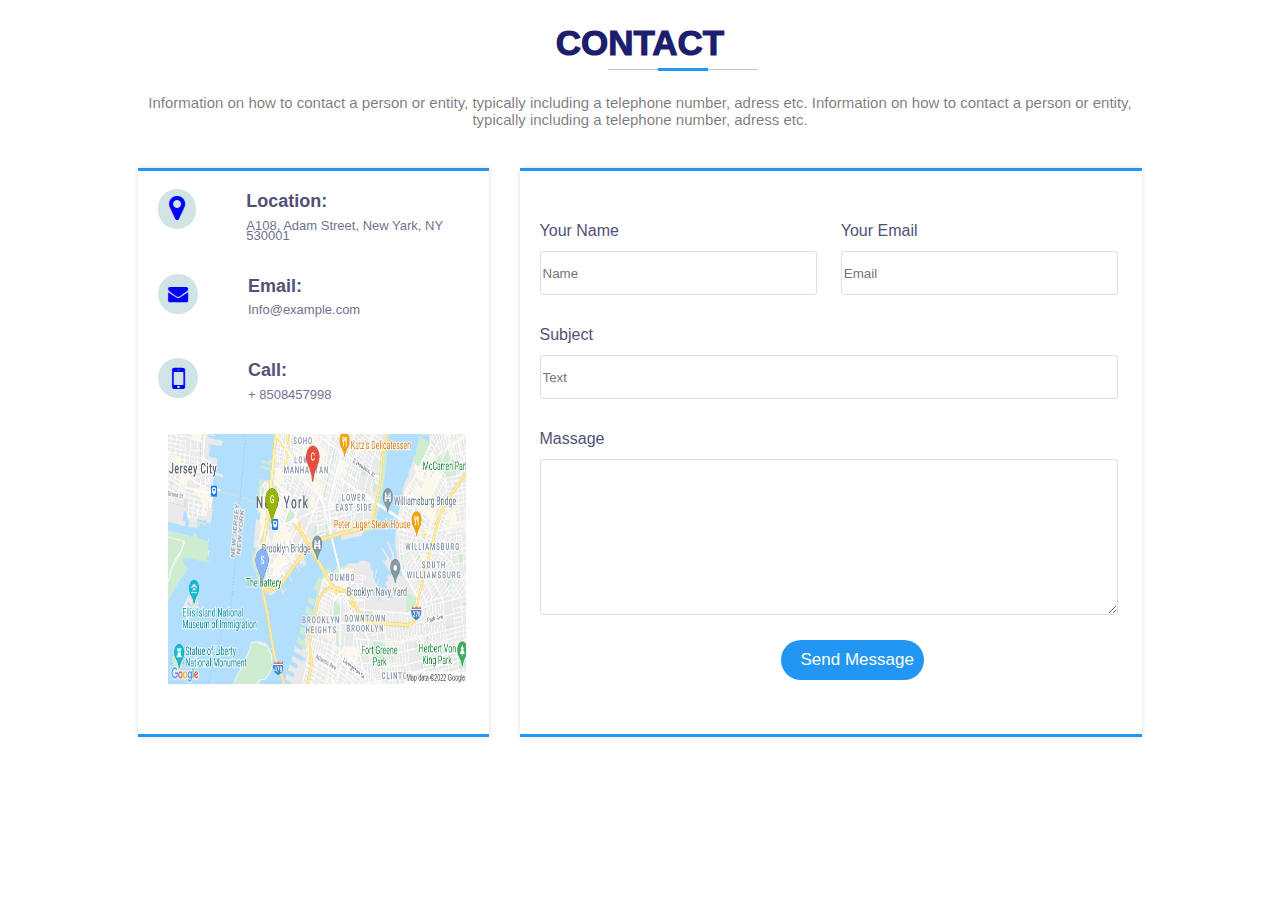
==== day-3-task/index.html @ e0f3dbfb "daily-task" ====
<!DOCTYPE html>
<head>
<link rel="stylesheet" href="css/main.css">
<link rel="stylesheet" href="https://cdnjs.cloudflare.com/ajax/libs/font-awesome/4.7.0/css/font-awesome.min.css">
</head>
<body>
<section class="contact">

	<div class="container">
	
		<div class="cont-head">
			<div>
				<h1>CONTACT<h1>
				<div class="hrline1"></div>
				<div class="hrline2"></div>
			</div>
			<p>
				Information on how to contact a person or entity, typically including a telephone number, adress etc.
				Information on how to contact a person or entity, typically including a telephone number, adress etc.
			</p>	
		</div>
		
		
		
		<div class="cont-body">
			
			<div class="con-left">
			
				<div class="con-content1">
				
					<div class="con-icon"><i class="fa fa-map-marker"></i></div>
					
					<div class="con-text">
						<h2>Location: </h2>
						<p>A108, Adam Street, New Yark, NY 530001</p>
					</div>
				</div>
				
				<div class="con-content2">
				
					<div class="con-icon"><i class="fa fa-envelope"></i></div>
					
					<div class="con-text">
						<h2>Email: </h2>
						<p>Info@example.com</p>
					</div>
				</div>
				
				<div class="con-content3">
				
					<div class="con-icon"><i class="fa fa-mobile"></i></div>
					
					<div class="con-text">
						<h2>Call: </h2>
						<p>+ 8508457998</p>
					</div>
				</div>
					
					
					
				
				
				<div class="img"><img src="img/map.png"></div>
				
			</div>
			
			
			<div class="con-right">
				<div class="form">
				<form>
					<div class="form1">
						<div class="in1">
							<label>Your Name</label> <br>
							<input type="text" placeholder="Name">
						</div>
						<div class="in2">
							<label>Your Email</label> <br>
							<input type="text" placeholder="Email">
						</div>
					</div>
					
					<div class="form2">
					<label>Subject</label> <br>
					<input type="text" placeholder="Text">
					</div>
					
					<div class="form3">
					<label>Massage</label> <br>
					<textarea col="10" rows="10"></textarea>
					</div>
				</form>
				
				<button class="con-btn">Send Message</button>
				
			</div>
			
		</div>
		
		
	
	</div>
</section>



</body>
---- day-3-task/css/main.css ----
.contact{
	width: 100%;
	height: auto;
	box-sizing: border-box;
	background-color: white;
}

.container{
	width: auto;
	height: auto;
	margin-left: 130px;
	margin-right: 130px;
}

.cont-head{
	width: 100%;
	height: auto;
	text-align: center;
	box-sizing: border-box;
}

.cont-head h1{
	font-family: sans-serif;
	font-size: 35px;
	color: #1e1e6e;
	font-weight: 1000;
}

.hrline1{
	border-bottom: solid 1px #c2c2cf;
	height: 2px;
	width: 150px;
	text-align: center;
	margin-left: 470px;
	margin-top: -20px;
}


.hrline2{
	border-bottom: solid 3px #2196F3;
	height: 2px;
	width: 50px;
	text-align: center;
	margin-left: 520px;
	margin-top: -4px;

}



.cont-head p{
	font-family: sans-serif;
	font-size: 15px;
	color: #0606068a;
	font-weight: 100;
}

.cont-body{
	width: 100%;
	height: auto;
	box-sizing: border-box;
	display: flex;
	justify-content: space-between;
	box-sizing: border-box;
	margin-top: 40px;
}

.con-left{
	width: 35%;
	height: auto;
	box-sizing: border-box;
	background-color: white;
	box-shadow: 0px 0px 5px #e3dddd;
	border-bottom: solid 3px #2196F3; 
	border-top: solid 3px #2196F3; 
	padding: 10px;
}

.con-content1{
	width: 100%;
	height: 10%;
	line-height: 10px;
	display: flex;
}

.con-text h2{
	font-family: sans-serif;
	font-size: 18px;
	color: #515176;
}


.con-text p{
	font-family: sans-serif;
	font-size: 13px;
	color: #717191;
}

.con-content2{
	width: 100%;
	height: 10%;
	line-height: 10px;
	display: flex;
	margin-top:30px;
}

.con-content3{
	width: 100%;
	height: 10%;
	line-height: 10px;
	display: flex;
	margin-top:30px;
}

.img img{
	width: 90%;
	height: 250px;
	margin-top: 30px;
	margin-left: 20px;
}

.con-right{
	width: 62%;
	height: auto;
	box-sizing: border-box;
	background-color: white;
	box-shadow: 0px 0px 5px #e3dddd;
	border-bottom: solid 3px #2196F3; 
	border-top: solid 3px #2196F3; 
	padding: 10px;
}

.form{
	width: 100%;
	height: auto;
	padding: 10px;
}

.form1{
	width: 100%;
	height: 20%;
	display: flex;
	margin-top: 20px;
}

.in1{
	width: 50%;
	line-height: 40px;
	border: none;
}

.in1 input{
	width: 90%;
	height: 40px;
	border: solid 1px #e3dddd;
	border-radius: 3px;
}

.in2 input{
	width: 90%;
	height: 40px;
	border: solid 1px #e3dddd;
	border-radius: 3px;
	
}


.in2{
	width: 50%;
	line-height: 40px;
}

.form2{
	width: 100%;
	height: 20%;
	margin-top: 20px;
	line-height: 40px;
}

.form2 input{ 
	width: 95%;
	height: 40px;
	border: solid 1px #e3dddd;
	border-radius: 3px;
}


.form3{
	width: 100%;
	height: 20%;
	margin-top: 20px;
	line-height: 40px;
}

.form3 textarea{
	width: 95%;
	height: 150px;
	border: solid 1px #e3dddd;
	border-radius: 3px;
}

.con-btn{
	margin-left: 40%;
	padding-left: 20px;
	padding-right: 10px;
	padding-top: 10px;
	padding-bottom: 10px;
	background-color: #2196F3;
	color: white;
	border-radius: 22px;
	border: none;
	font-family: sans-serif;
	font-size: 17px;
	cursor: pointer;
	margin-top: 10px;
}
	
.con-icon{
	font-size: 15px;
	margin-right: 50px;
	margin-top: 8px;
	margin-left: 10px;
	color: blue;
	border: solid 0px black;
	border-radius: 25px;
	width: 40px;
	height: 40px;
	text-align: center;
	background-color: #d0e3e5;
	cursor: pointer;
	
}

.con-icon i{
	margin-top: 10px;
	font-size: 20px;
}

.con-content3 i{
	font-size: 30px;
	margin-top: 5px;
}

.con-content1 i{
	font-size: 28px;
	margin-top: 5px;
}

.in1 label{
	font-family: sans-serif;
	font-size: 18;
	color: #515176;
}


.in2 label{
	font-family: sans-serif;
	font-size: 18;
	color: #515176;
}

.form label{
	font-family: sans-serif;
	font-size: 18;
	color: #515176;
}
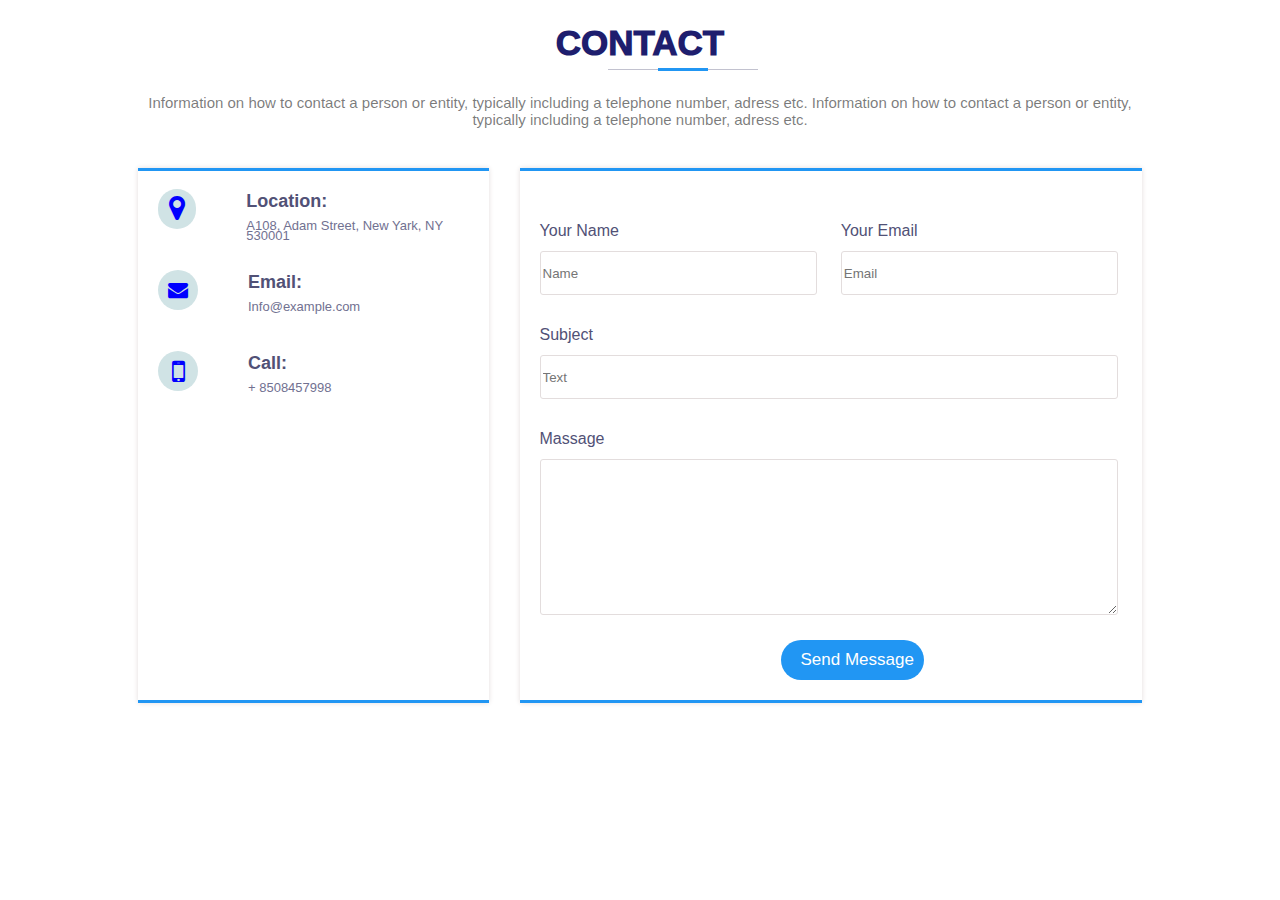
==== commit 02688150: "fullwebpage" ====
--- a/day-3-task/index.html
+++ b/day-3-task/index.html
@@ -60,7 +60,7 @@
 					
 				
 				
-				<div class="img"><img src="img/map.png"></div>
+				<div class="img"><iframe src="https://www.google.com/maps/embed?pb=!1m18!1m12!1m3!1d1008118.2500386109!2d78.18873157782271!3d9.247701144709184!2m3!1f0!2f0!3f0!3m2!1i1024!2i768!4f13.1!3m3!1m2!1s0x3b0390118f119e01%3A0xb9bc989564965383!2z4K6k4K6_4K6w4K-B4K6a4K-N4K6a4K-G4K6o4K-N4K6k4K-C4K6w4K-NLCDgrqTgrq7grr_grrTgr43grqjgrr7grp_gr4E!5e0!3m2!1sta!2sin!4v1663301357732!5m2!1sta!2sin" width="355" height="280" style="border:0;" allowfullscreen="" loading="lazy" referrerpolicy="no-referrer-when-downgrade"></iframe></div>
 				
 			</div>
 			
--- a/day-3-task/css/main.css
+++ b/day-3-task/css/main.css
@@ -110,13 +110,14 @@
 	line-height: 10px;
 	display: flex;
 	margin-top:30px;
-}
-
-.img img{
-	width: 90%;
-	height: 250px;
-	margin-top: 30px;
-	margin-left: 20px;
+	margin-bottom: 15px;
+}
+
+.img{
+	width: 100px;
+	height: 100px;
+	margin-top: 0px;
+	margin-left: 0px;
 }
 
 .con-right{
